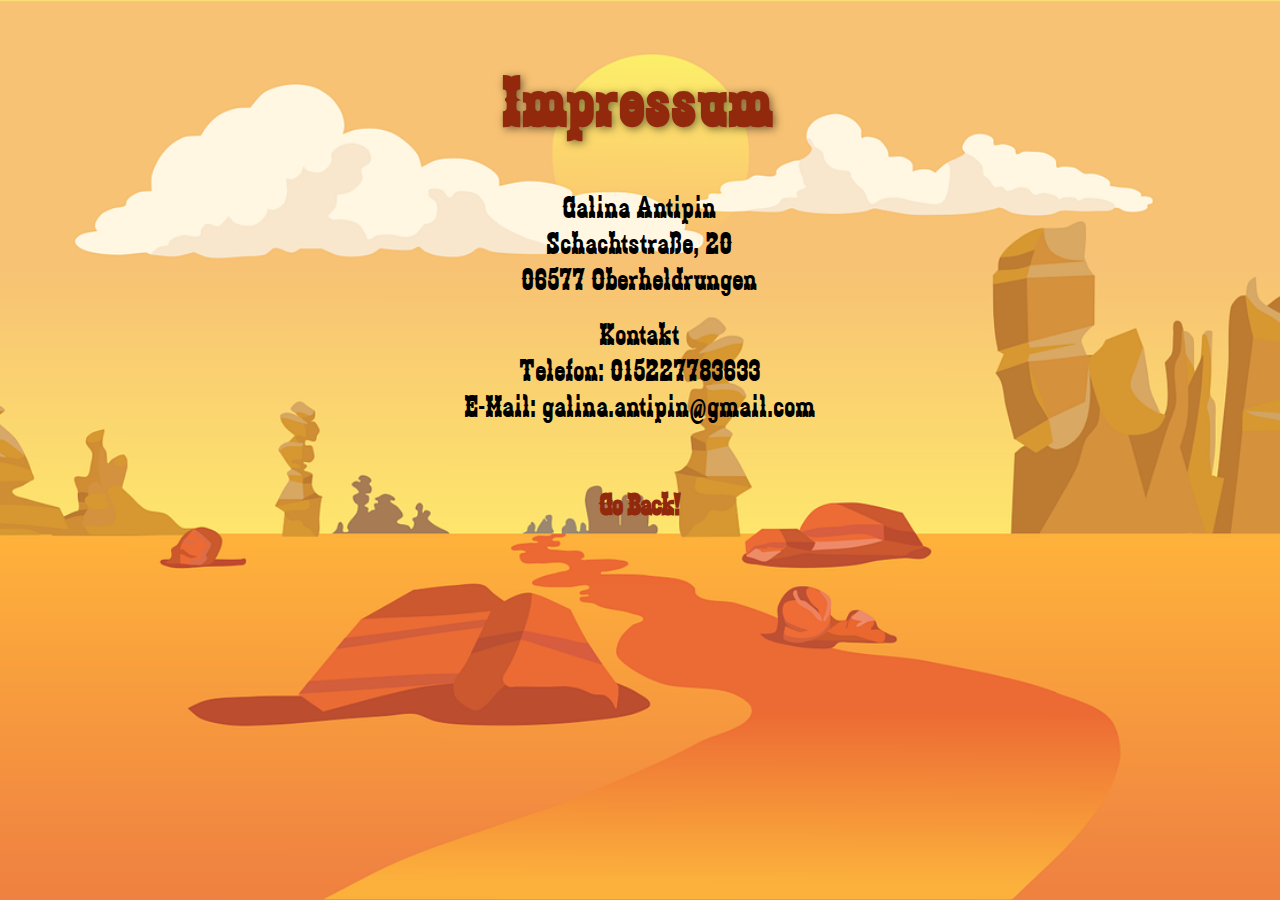
==== impressum.html @ 381a77b0 "sounds" ====
<!DOCTYPE html>
<html lang="en">

<head>
    <meta charset="UTF-8">
    <meta name="viewport" content="width=device-width, initial-scale=1.0">
    <title>Impressum</title>
    <link rel="icon" type="image/png" href="./img/cactus.png">
    <link rel="stylesheet" href="style.css">
</head>

<body>
    <div class="impressum-wrapper">
        <h1>Impressum</h1>
        <span>Galina Antipin</span>
        <span>Schachtstraße, 20</span>
        <span>06577 Oberheldrungen</span>
        <br>
        <span>Kontakt</span>
        <span>Telefon: 015227783633</span>
        <span>E-Mail: galina.antipin@gmail.com</span>
        <br>
        <a href="index.html"><h4>Go Back!</h4></a>
    </div>
</body>

</html>
---- style.css ----
body {
    display: flex;
    flex-direction: column;
    align-items: center;
    background-position: center;
    background-image: url('./img/desert.png');
    font-family: 'zabars', Arial, Helvetica, sans-serif;
    background-size: cover;
    width: 100%;
    height: 100vh;
    margin: 0;
}

#start-screen {
    position: relative;
    text-align: center;
}

#start-screen img {
    width: 780px;
    height: 480px;
    margin-bottom: 20px;
    box-shadow: 0 4px 10px rgba(0, 0, 0, 0.3);
    border-radius: 10px;
    object-fit: cover;
}

footer {
    display: flex;
    justify-content: center;
}

.impressum,
.instructions {
    background-color: rgba(239, 197, 171, 0.8);
    border-radius: 10px;
    padding: 20px;
    box-shadow: 0 4px 10px rgba(0, 0, 0, 0.3);
    display: flex;
    justify-content: space-around;
}

.instructions span,
.impressum span {
    color: #92290c;
    font-size: 24px;
}

.instructions:hover,
.impressum:hover {
    background-color: #f6ad4e;
    cursor: pointer;
}

.space-between {
    padding: 20px;
}

#start-btn {
    position: absolute;
    left: 50%;
    top: 50%;
    transform: translate(-50%, -50%);
    padding: 10px 20px;
    font-size: 24px;
    color: white;
    background-color: #ff5722;
    border: none;
    border-radius: 5px;
    cursor: pointer;
    animation: pulse 1.5s infinite;
}

@keyframes pulse {
    0% {
        transform: translate(-50%, -50%) scale(1);
    }

    50% {
        transform: translate(-50%, -50%) scale(1.1);
    }

    100% {
        transform: translate(-50%, -50%) scale(1);
    }
}

canvas {
    display: block;
    box-shadow: 0 4px 10px rgba(0, 0, 0, 0.3);
    border-radius: 10px;
}

h1 {
    margin-top: 60px;
    font-size: 72px;
    letter-spacing: 3px;
    text-shadow: 2px 2px 8px rgba(0, 0, 0, 0.5);
    color: #92290c;
}

a {
    text-decoration: none !important;
    color: inherit;
}

@font-face {
    font-family: 'zabars';
    src: URL('./fonts/zabars.ttf') format('truetype');
}

/*Impressum/Instructions css*/

.impressum-wrapper,
.instructions-wrapper {
    display: flex;
    flex-direction: column;
    align-items: center;
    margin-left: 10px;
    margin-right: 10px;
    text-align: center;
}

span {
    font-size: 32px;
    letter-spacing: 1px;
}

h3 {
    color: #92290c;
}

h4 {
    color: #92290c;
    font-size: 32px;
}

/* Impressum/Instructions css ends*/

@media only screen and (max-width:720px) {
    canvas {
        width: 100%;
    }
}

@media only screen and (max-height: 600px) {
    canvas {
        height: 100vh;
    }

    h1 {
        display: none;
    }
}
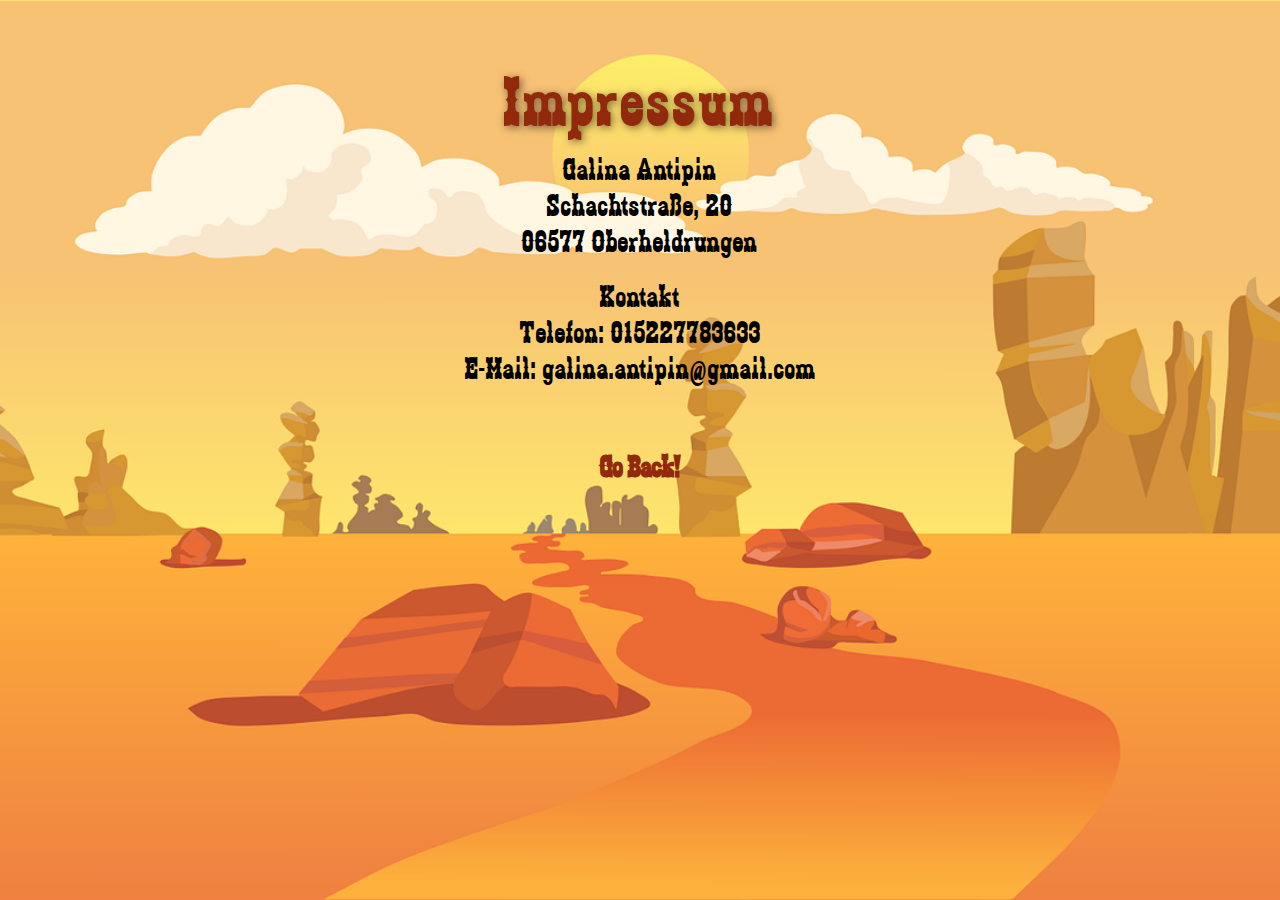
==== commit 5776aa9a: "you lose screen" ====
--- a/impressum.html
+++ b/impressum.html
@@ -11,7 +11,7 @@
 
 <body>
     <div class="impressum-wrapper">
-        <h1>Impressum</h1>
+        <span class="headline-imp-instr-wrapper">Impressum</span>
         <span>Galina Antipin</span>
         <span>Schachtstraße, 20</span>
         <span>06577 Oberheldrungen</span>
--- a/style.css
+++ b/style.css
@@ -11,14 +11,32 @@
     margin: 0;
 }
 
-#start-screen {
-    position: relative;
-    text-align: center;
-}
-
-#start-screen img {
-    width: 780px;
-    height: 480px;
+@font-face {
+    font-family: 'zabars';
+    src: URL('./fonts/zabars.ttf') format('truetype');
+}
+
+a {
+    text-decoration: none !important;
+    color: inherit;
+}
+
+.d-none {
+    display: none;
+}
+
+.opacity-none {
+    opacity: 0;
+}
+
+/* Start Screen CSS*/
+
+.start-screen {
+    width: 750px;
+}
+
+.start-screen img {
+    width: 100%;
     margin-bottom: 20px;
     box-shadow: 0 4px 10px rgba(0, 0, 0, 0.3);
     border-radius: 10px;
@@ -28,6 +46,7 @@
 footer {
     display: flex;
     justify-content: center;
+    width: 100%;
 }
 
 .impressum,
@@ -85,10 +104,36 @@
     }
 }
 
+/* Navigation Bar CSS */
+
+.navigation-bar {
+    display: flex;
+    justify-content: space-between;
+    padding: 10px;
+    width: 720px;
+    z-index: 10;
+    position: absolute;
+    bottom: 25%;
+    transform: translateX(-50%);
+}
+
+.navigation-bar button {
+    padding: 10px 15px;
+    color: rgb(100, 31, 31);
+    font-size: 16px;
+    background-color: rgb(242, 197, 100);
+    border: none;
+    border-radius: 50px;
+    cursor: pointer;
+}
+
+/* canvas CSS*/
+
 canvas {
-    display: block;
     box-shadow: 0 4px 10px rgba(0, 0, 0, 0.3);
     border-radius: 10px;
+    z-index: 1;
+    position: relative;
 }
 
 h1 {
@@ -99,26 +144,28 @@
     color: #92290c;
 }
 
-a {
-    text-decoration: none !important;
-    color: inherit;
-}
-
-@font-face {
-    font-family: 'zabars';
-    src: URL('./fonts/zabars.ttf') format('truetype');
-}
 
 /*Impressum/Instructions css*/
+
+.headline-imp-instr-wrapper {
+    margin-top: 60px;
+    font-size: 72px;
+    letter-spacing: 3px;
+    text-shadow: 2px 2px 8px rgba(0, 0, 0, 0.5);
+    color: #92290c;
+    margin-bottom: 10px;
+}
 
 .impressum-wrapper,
 .instructions-wrapper {
+    max-width: 1920px;
     display: flex;
     flex-direction: column;
     align-items: center;
     margin-left: 10px;
     margin-right: 10px;
     text-align: center;
+    height: 100vh;
 }
 
 span {
@@ -135,12 +182,44 @@
     font-size: 32px;
 }
 
-/* Impressum/Instructions css ends*/
+/*rotate warning css*/
+
+.rotate-warning {
+    display: flex;
+    justify-content: center;
+    align-items: center;
+    background-color: rgba(243, 193, 129, 0.9);
+    color: #92290c;
+    font-size: 24px;
+    width: 100%;
+    height: 100vh;
+    position: absolute;
+    top: 0;
+    left: 50%;
+    transform: translateX(-50%);
+    z-index: 20;
+    box-shadow: 0 4px 10px rgba(0, 0, 0, 0.3);
+    transition: opacity 0.5s ease;
+    pointer-events: none;
+}
+
+/* Media Querry*/
 
 @media only screen and (max-width:720px) {
+
     canvas {
         width: 100%;
     }
+
+    .start-screen {
+        width: 100%;
+        height: 100vh;
+    }
+
+    .navigation-bar {
+        width: 100%;
+    }
+
 }
 
 @media only screen and (max-height: 600px) {
@@ -151,4 +230,27 @@
     h1 {
         display: none;
     }
+
+    .start-screen {
+        width: 100%;
+        height: 100vh;
+    }
+
+    .start-screen img {
+        width: 100%;
+        height: 100vh;
+        margin-bottom: 0;
+    }
+
+    footer {
+        position: absolute;
+        bottom: 0px;
+
+    }
+
+    .navigation-bar {
+        bottom:0;
+    }
+
+
 }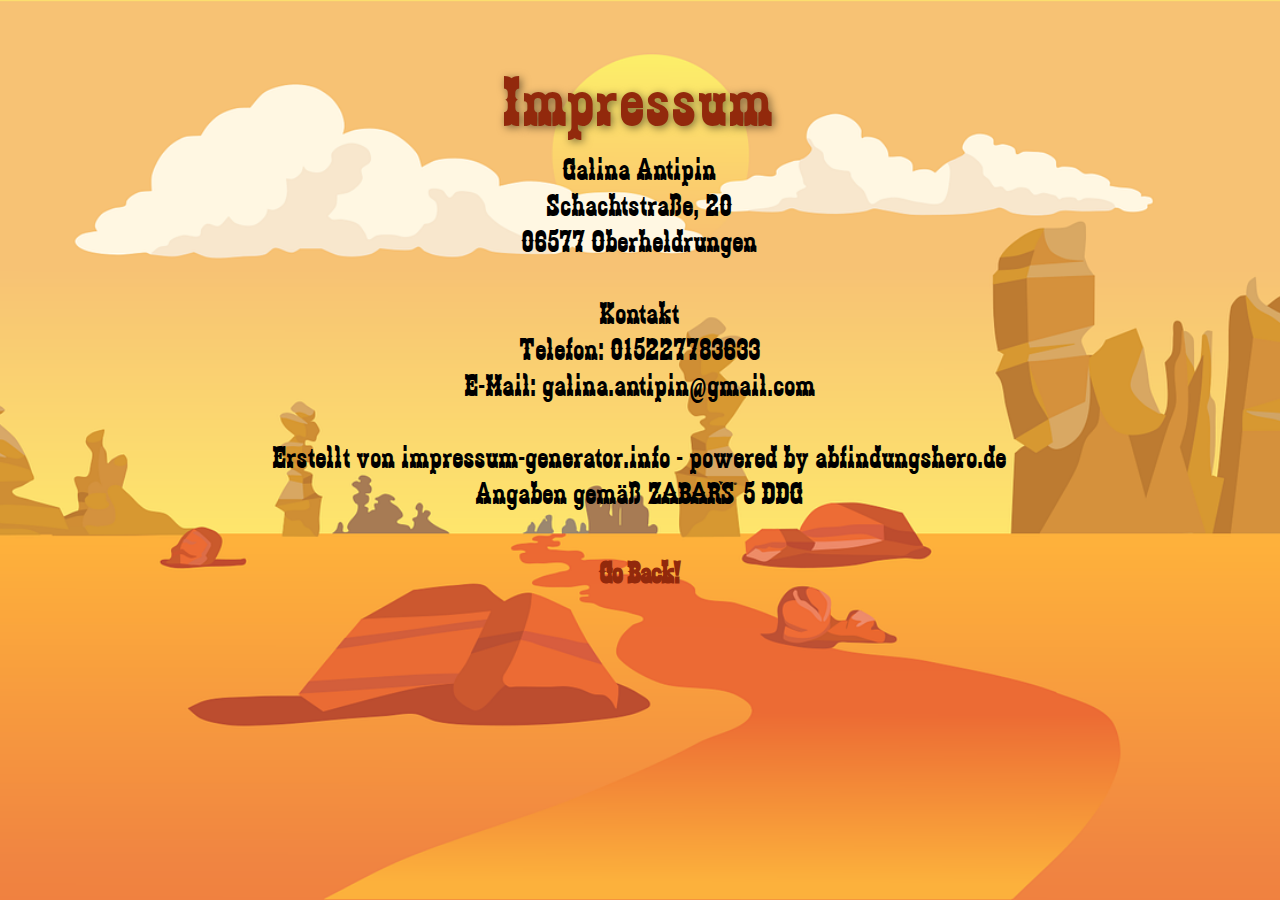
==== commit e2581cd0: "edit impressum" ====
--- a/impressum.html
+++ b/impressum.html
@@ -20,6 +20,8 @@
         <span>Telefon: 015227783633</span>
         <span>E-Mail: galina.antipin@gmail.com</span>
         <br>
+        <span> Erstellt von impressum-generator.info - powered by abfindungshero.de </span>
+        <span>Angaben gemäß § 5 DDG</span>
         <a href="index.html"><h4>Go Back!</h4></a>
     </div>
 </body>
--- a/style.css
+++ b/style.css
@@ -2,13 +2,15 @@
     display: flex;
     flex-direction: column;
     align-items: center;
-    background-position: center;
     background-image: url('./img/desert.png');
+    background-position: top;
     font-family: 'zabars', Arial, Helvetica, sans-serif;
     background-size: cover;
-    width: 100%;
     height: 100vh;
     margin: 0;
+    background-repeat: no-repeat;
+    font-size: 32px;
+    background-color: #f6ad4e;
 }
 
 @font-face {
@@ -16,59 +18,73 @@
     src: URL('./fonts/zabars.ttf') format('truetype');
 }
 
+#content-wrapper {
+    position: relative !important;
+    height: 480px;
+    width: 720px;
+    max-width: 1920px;
+}
+
 a {
     text-decoration: none !important;
     color: inherit;
 }
 
 .d-none {
-    display: none;
+    display: none !important;
 }
 
 .opacity-none {
     opacity: 0;
 }
 
+/* mute sound overlay*/
+.overlay {
+    z-index: 2;
+    position: absolute;
+    top: 5px;
+    right: 5px;
+}
+
+.overlay img {
+    height: 35px;
+    width: 35px;
+    cursor: pointer;
+    margin: 10px;
+}
+
 /* Start Screen CSS*/
-
 .start-screen {
-    width: 750px;
-}
-
-.start-screen img {
-    width: 100%;
-    margin-bottom: 20px;
+    width: 100%;
+    height: 100%;
+    background-image: url('img/9_intro_outro_screens/start/startscreen_1.png');
     box-shadow: 0 4px 10px rgba(0, 0, 0, 0.3);
     border-radius: 10px;
-    object-fit: cover;
+    background-repeat: no-repeat;
+    background-position: center;
+    background-size: cover;
 }
 
 footer {
+    position: absolute;
+    bottom: 0;
     display: flex;
     justify-content: center;
     width: 100%;
+    z-index: 30;
+    pointer-events: auto;
 }
 
 .impressum,
 .instructions {
-    background-color: rgba(239, 197, 171, 0.8);
-    border-radius: 10px;
-    padding: 20px;
-    box-shadow: 0 4px 10px rgba(0, 0, 0, 0.3);
     display: flex;
     justify-content: space-around;
-}
-
-.instructions span,
-.impressum span {
-    color: #92290c;
-    font-size: 24px;
-}
-
-.instructions:hover,
-.impressum:hover {
-    background-color: #f6ad4e;
-    cursor: pointer;
+    cursor: pointer;
+    color: #641e0b;
+}
+
+.impressum:hover, .instructions:hover{
+    color: black;
 }
 
 .space-between {
@@ -77,9 +93,8 @@
 
 #start-btn {
     position: absolute;
-    left: 50%;
-    top: 50%;
-    transform: translate(-50%, -50%);
+    top: 50px;
+    left: 380px;
     padding: 10px 20px;
     font-size: 24px;
     color: white;
@@ -105,21 +120,19 @@
 }
 
 /* Navigation Bar CSS */
-
 .navigation-bar {
     display: flex;
+    position: absolute;
+    bottom: 0;
+    z-index: 2;
+    width: 100%;
     justify-content: space-between;
-    padding: 10px;
-    width: 720px;
-    z-index: 10;
-    position: absolute;
-    bottom: 25%;
-    transform: translateX(-50%);
+    opacity: 0;
 }
 
 .navigation-bar button {
     padding: 10px 15px;
-    color: rgb(100, 31, 31);
+    color: black;
     font-size: 16px;
     background-color: rgb(242, 197, 100);
     border: none;
@@ -188,27 +201,101 @@
     display: flex;
     justify-content: center;
     align-items: center;
-    background-color: rgba(243, 193, 129, 0.9);
+    background-color: rgba(228, 181, 119);
     color: #92290c;
     font-size: 24px;
     width: 100%;
-    height: 100vh;
-    position: absolute;
-    top: 0;
-    left: 50%;
-    transform: translateX(-50%);
     z-index: 20;
-    box-shadow: 0 4px 10px rgba(0, 0, 0, 0.3);
+    flex-direction: column;
     transition: opacity 0.5s ease;
     pointer-events: none;
+    position: absolute;
+    top: 0;
+    left: 0;
+    right: 0;
+    bottom: 0;
+    opacity: 0;
+}
+
+/* gameOver Menu*/
+
+#gameOverMenu {
+    background-image: url('img/9_intro_outro_screens/game_over/oh no you lost!.png');
+    background-position: top;
+    background-size: cover;
+    background-repeat: no-repeat;
+    position: absolute;
+    top: 0;
+    left: 0;
+    bottom: 0;
+    right: 0;
+    width: 100%;
+    z-index: 25;
+}
+
+#gameOverMenu button {
+    position: absolute;
+    top: 80%;
+    left: 50%;
+    transform: translate(-50%, -50%);
+    background-color: #f6ad4e;
+    padding: 10px;
+    border-radius: 10px;
+    border-color: #f6ad4e;
+    color: white;
+    cursor: pointer;
+    z-index: 2;
+}
+
+#gameOverMenu button:hover {
+    background-color: #ff5722;
+}
+
+/* win screen*/
+#win-screen {
+    background-image: url('img/9_intro_outro_screens/win/win_2.png');
+    background-position: top;
+    background-size: 50%;
+    background-repeat: no-repeat;
+    position: absolute;
+    top: 0;
+    left: 0;
+    bottom: 0;
+    right: 0;
+    width: 100%;
+    z-index: 25;
+}
+
+#win-screen button {
+    position: absolute;
+    top: 80%;
+    left: 50%;
+    transform: translate(-50%, -50%);
+    background-color: #f6ad4e;
+    padding: 10px;
+    border-radius: 10px;
+    border-color: #f6ad4e;
+    color: white;
+    cursor: pointer;
+    z-index: 2;
+}
+
+#win-screen button:hover {
+    background-color: #ff5722;
 }
 
 /* Media Querry*/
 
-@media only screen and (max-width:720px) {
+@media only screen and (max-width: 720px) {
 
     canvas {
         width: 100%;
+        border-radius: 0%;
+    }
+
+    #content-wrapper {
+        width: 100%;
+        height: auto;
     }
 
     .start-screen {
@@ -218,13 +305,26 @@
 
     .navigation-bar {
         width: 100%;
-    }
-
+        opacity: 100;
+    }
+}
+
+@media (max-width: 650px) {
+    canvas {
+        display: none;
+    }
+}
+
+@media (max-width:466px) {
+    #start-btn {
+        left:50px;
+    }
 }
 
 @media only screen and (max-height: 600px) {
     canvas {
-        height: 100vh;
+        height: 100%;
+        width: 100%;
     }
 
     h1 {
@@ -234,23 +334,21 @@
     .start-screen {
         width: 100%;
         height: 100vh;
-    }
-
-    .start-screen img {
-        width: 100%;
-        height: 100vh;
-        margin-bottom: 0;
     }
 
     footer {
         position: absolute;
         bottom: 0px;
-
     }
 
     .navigation-bar {
-        bottom:0;
-    }
-
+        bottom: 0;
+        opacity: 100;
+    }
+
+    #content-wrapper {
+        height: 100vh;
+        width: 100%;
+    }
 
 }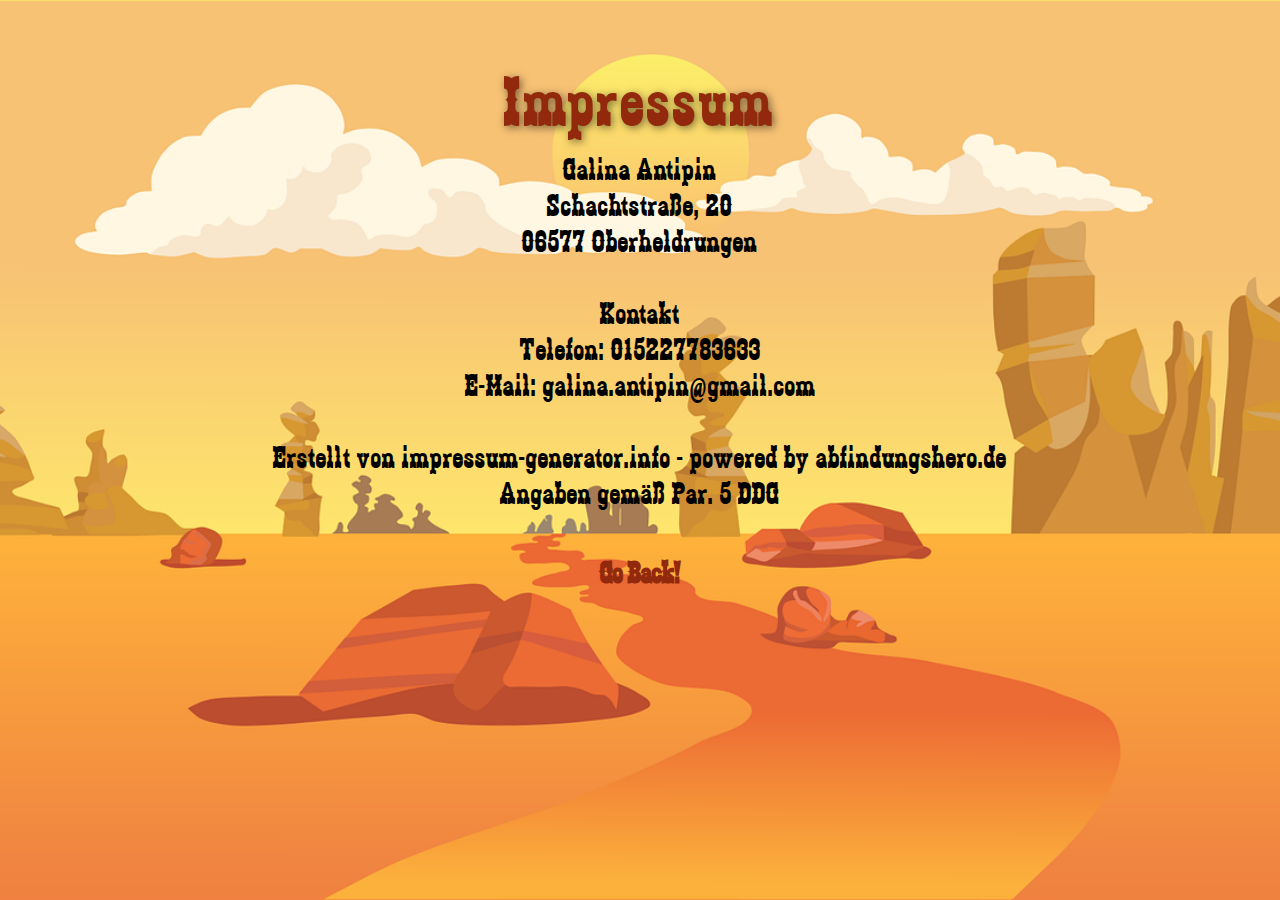
==== commit e94f7766: "some changes" ====
--- a/impressum.html
+++ b/impressum.html
@@ -21,7 +21,7 @@
         <span>E-Mail: galina.antipin@gmail.com</span>
         <br>
         <span> Erstellt von impressum-generator.info - powered by abfindungshero.de </span>
-        <span>Angaben gemäß § 5 DDG</span>
+        <span>Angaben gemäß Par. 5 DDG</span>
         <a href="index.html"><h4>Go Back!</h4></a>
     </div>
 </body>
